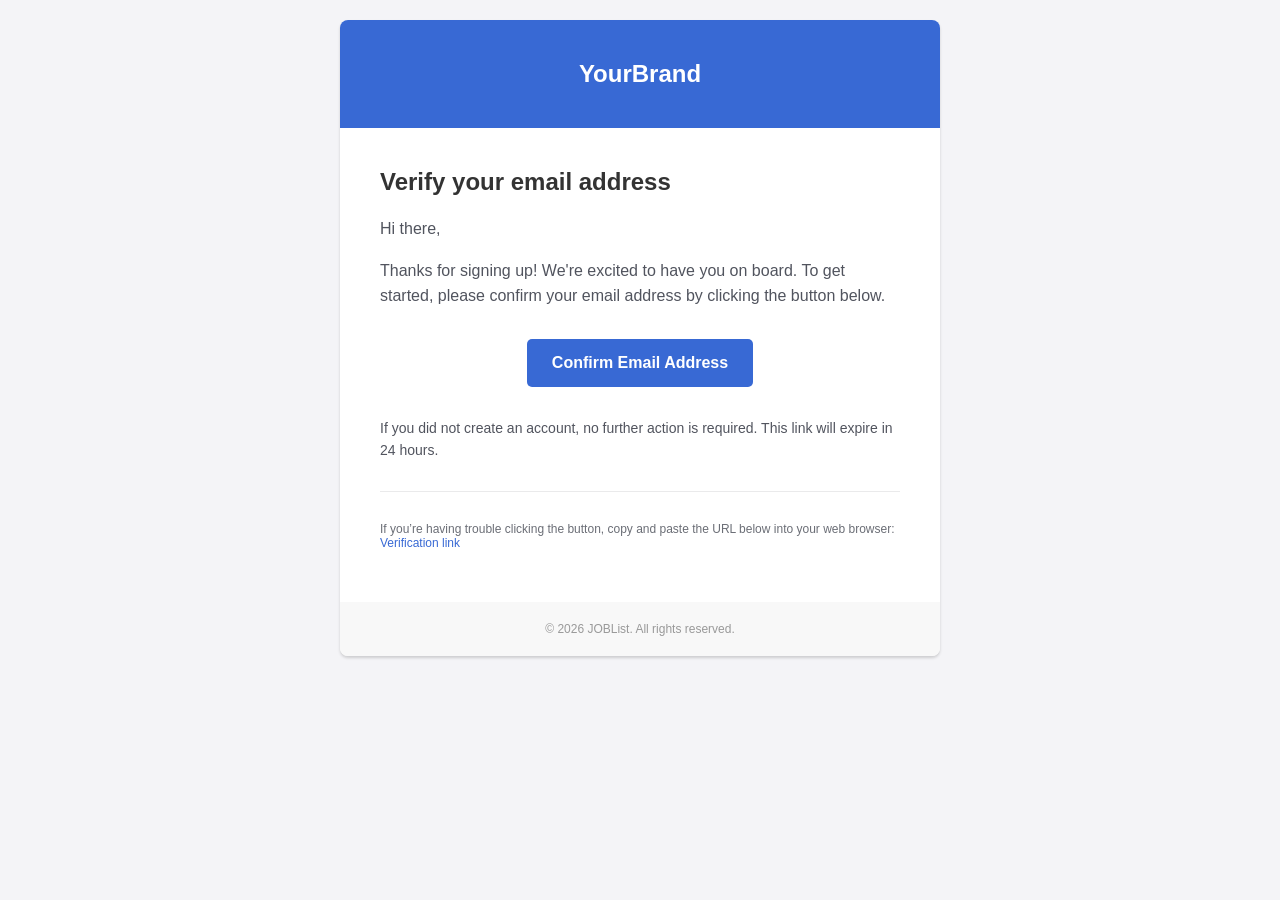
==== track-site/src/main/resources/templates/User-Verification-mail.html @ 25741517 "Initial commit in new updated repo" ====
<!DOCTYPE html>
<html xmlns:th="http://www.thymeleaf.org">
<head>
    <meta charset="UTF-8">
    <meta name="viewport" content="width=device-width, initial-scale=1.0">
    <style>
        /* Responsive styles for mobile */
        @media screen and (max-width: 600px) {
            .content {
                width: 100% !important;
                border-radius: 0 !important;
            }
            .button {
                width: 100% !important;
                display: block !important;
            }
        }
    </style>
</head>
<body style="margin: 0; padding: 0; font-family: 'Helvetica Neue', Helvetica, Arial, sans-serif; background-color: #f4f4f7; color: #51545e;">
<table width="100%" cellpadding="0" cellspacing="0" border="0" style="background-color: #f4f4f7; padding: 20px;">
    <tr>
        <td align="center">
            <table class="content" width="600" cellpadding="0" cellspacing="0" border="0" style="background-color: #ffffff; border-radius: 8px; overflow: hidden; box-shadow: 0 2px 3px rgba(0,0,0,0.16);">

                <tr>
                    <td style="padding: 40px 0; text-align: center; background-color: #3869d4;">
                        <h1 style="color: #ffffff; margin: 0; font-size: 24px;">YourBrand</h1>
                    </td>
                </tr>

                <tr>
                    <td style="padding: 40px;">
                        <h2 style="color: #333333; margin-top: 0;">Verify your email address</h2>
                        <p style="font-size: 16px; line-height: 1.6; color: #51545e;">
                            Hi <span th:text="${name}">there</span>,
                        </p>
                        <p style="font-size: 16px; line-height: 1.6; color: #51545e;">
                            Thanks for signing up! We're excited to have you on board. To get started, please confirm your email address by clicking the button below.
                        </p>

                        <table width="100%" border="0" cellspacing="0" cellpadding="0" style="margin: 30px 0;">
                            <tr>
                                <td align="center">
                                    <a th:href="${verification_link}" class="button" style="background-color: #3869d4; border-radius: 5px; color: #ffffff; display: inline-block; font-size: 16px; font-weight: bold; padding: 15px 25px; text-decoration: none;">
                                        Confirm Email Address
                                    </a>
                                </td>
                            </tr>
                        </table>

                        <p style="font-size: 14px; line-height: 1.6; color: #51545e;">
                            If you did not create an account, no further action is required. This link will expire in 24 hours.
                        </p>

                        <hr style="border: none; border-top: 1px solid #eaeaeb; margin: 30px 0;">

                        <p style="font-size: 12px; color: #6b6e76;">
                            If you’re having trouble clicking the button, copy and paste the URL below into your web browser:
                            <br>
                            <a th:href="${verification_link}" th:text="${verification_link}" style="color: #3869d4; word-break: break-all;">Verification link</a>
                        </p>
                    </td>
                </tr>

                <tr>
                    <td style="padding: 20px 40px; background-color: #f8f8f8; text-align: center; font-size: 12px; color: #999999;">
                        <p style="margin: 0;">&copy; 2026 JOBList. All rights reserved.</p>
                    </td>
                </tr>
            </table>
        </td>
    </tr>
</table>
</body>
</html>
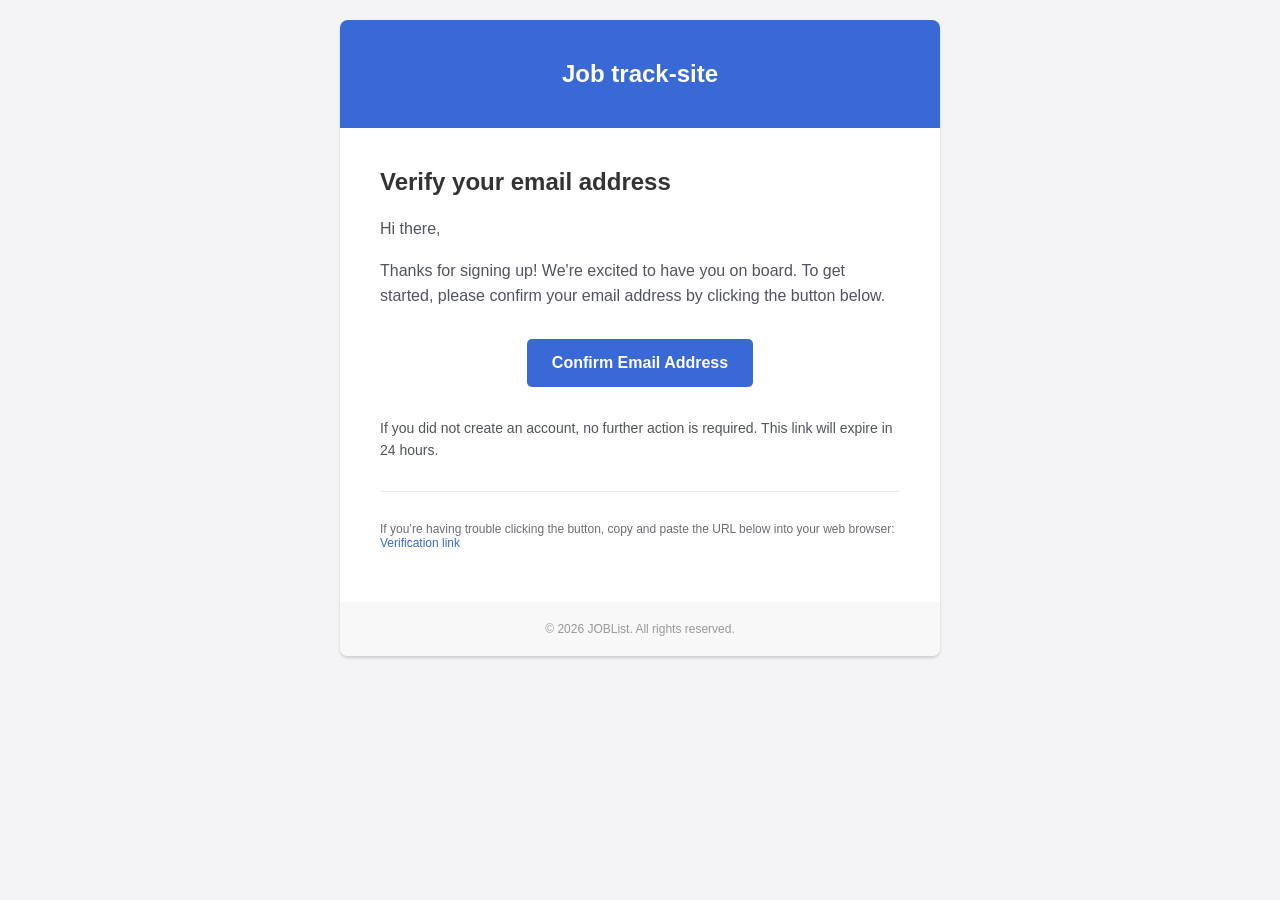
==== commit c77bb344: "minor improvements" ====
--- a/track-site/src/main/resources/templates/User-Verification-mail.html
+++ b/track-site/src/main/resources/templates/User-Verification-mail.html
@@ -25,7 +25,7 @@
 
                 <tr>
                     <td style="padding: 40px 0; text-align: center; background-color: #3869d4;">
-                        <h1 style="color: #ffffff; margin: 0; font-size: 24px;">YourBrand</h1>
+                        <h1 style="color: #ffffff; margin: 0; font-size: 24px;">Job track-site</h1>
                     </td>
                 </tr>
 
